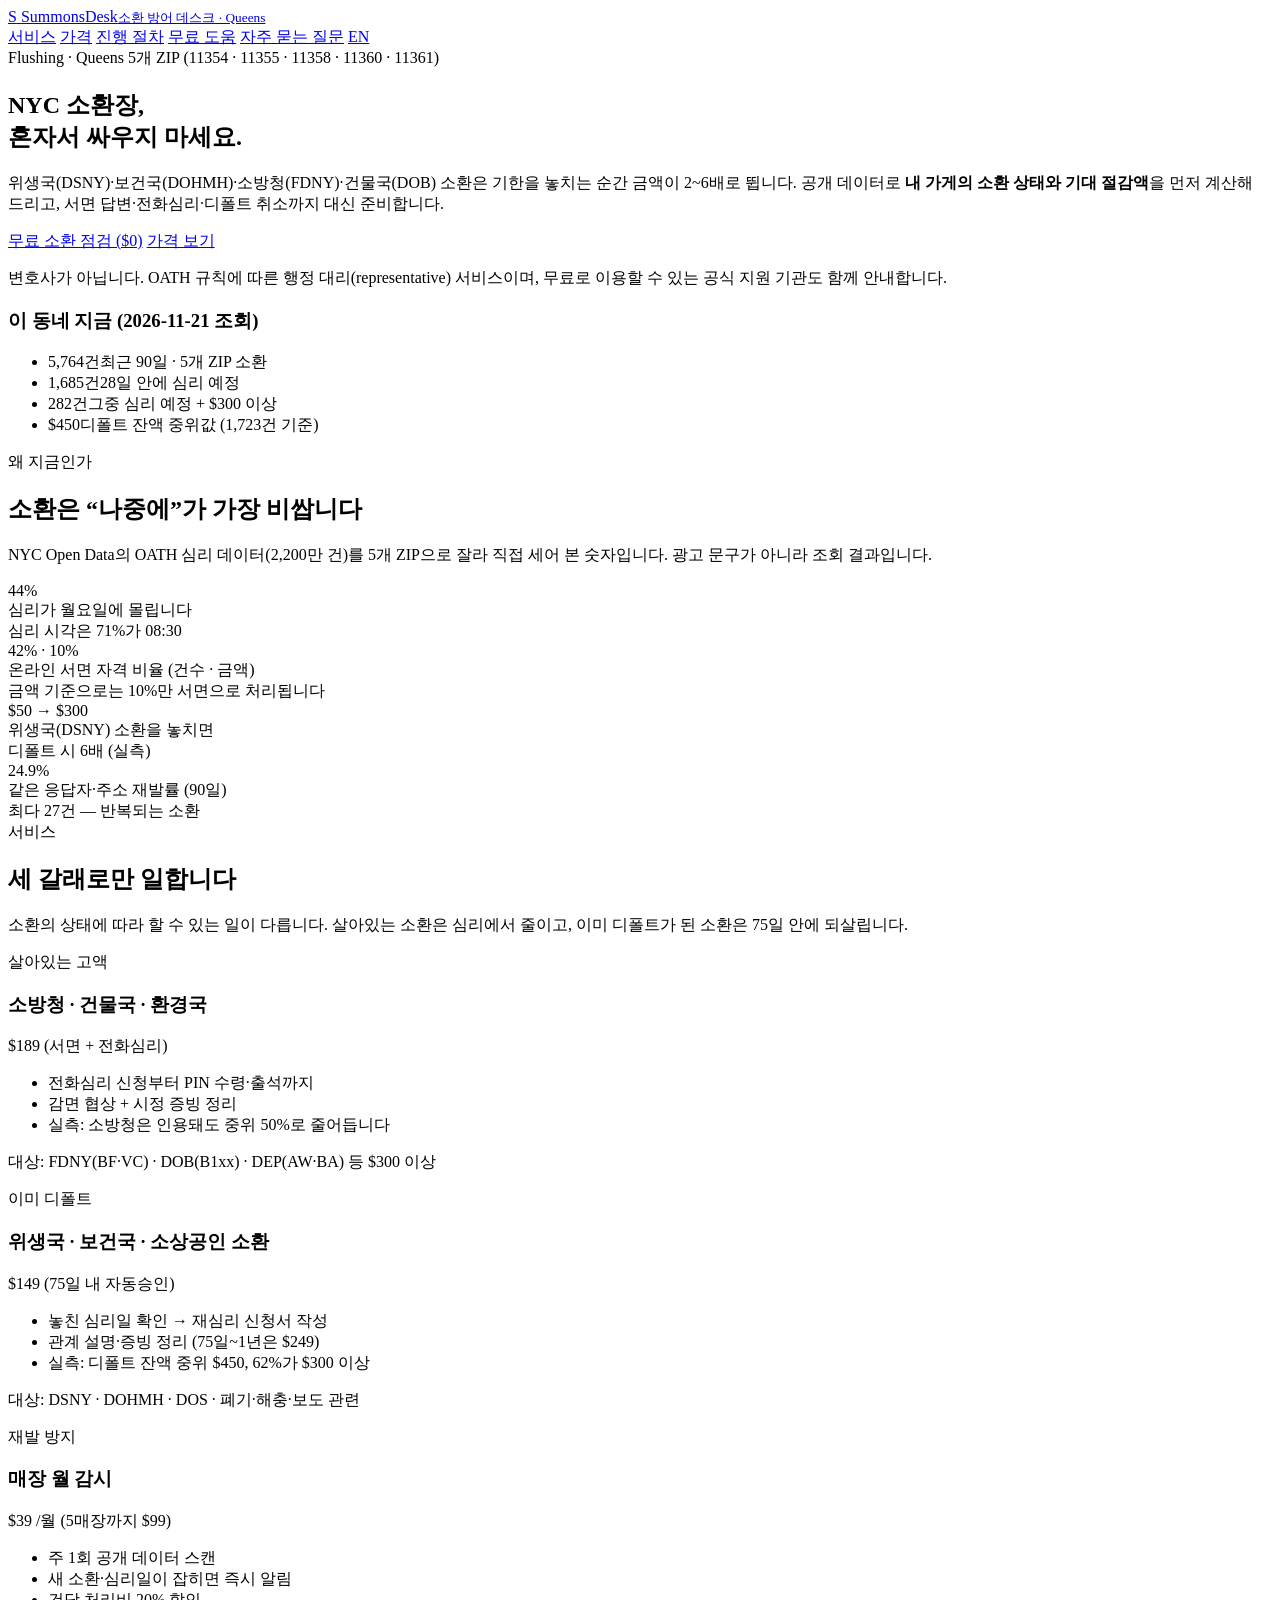
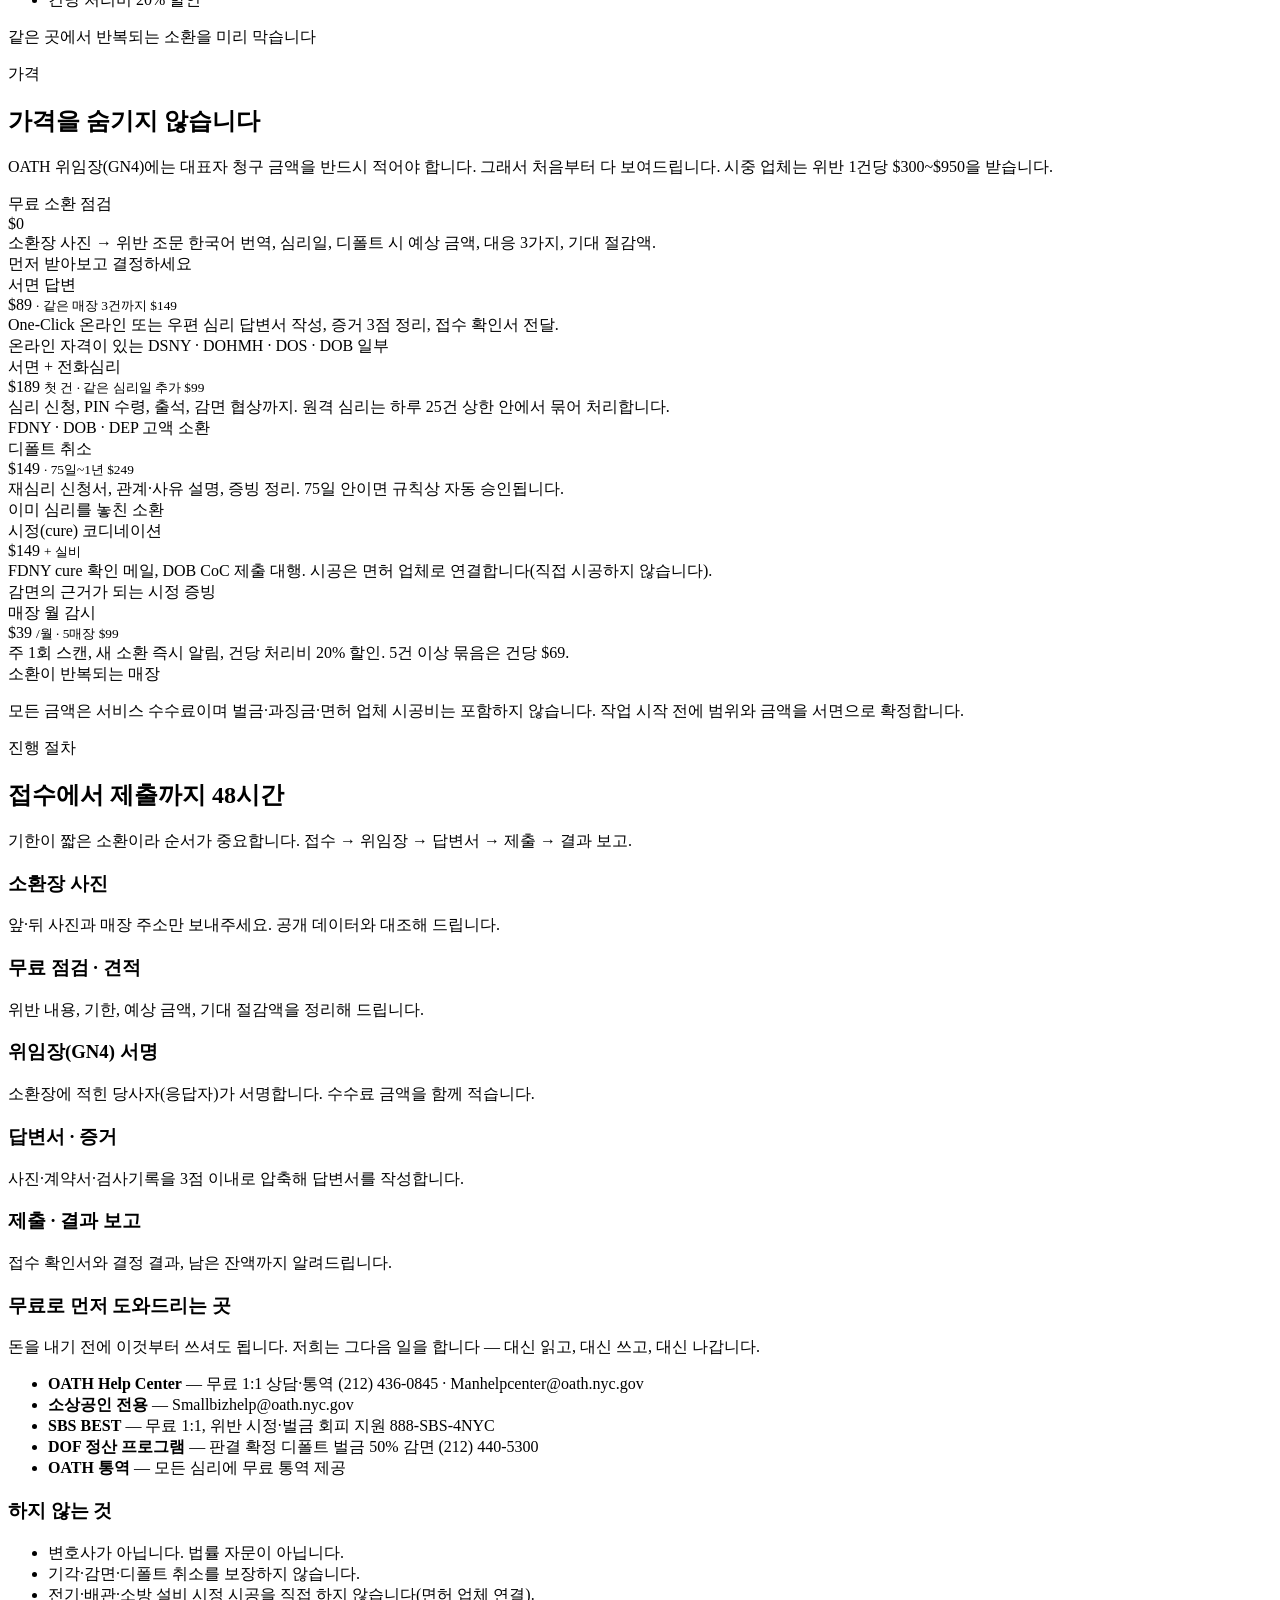
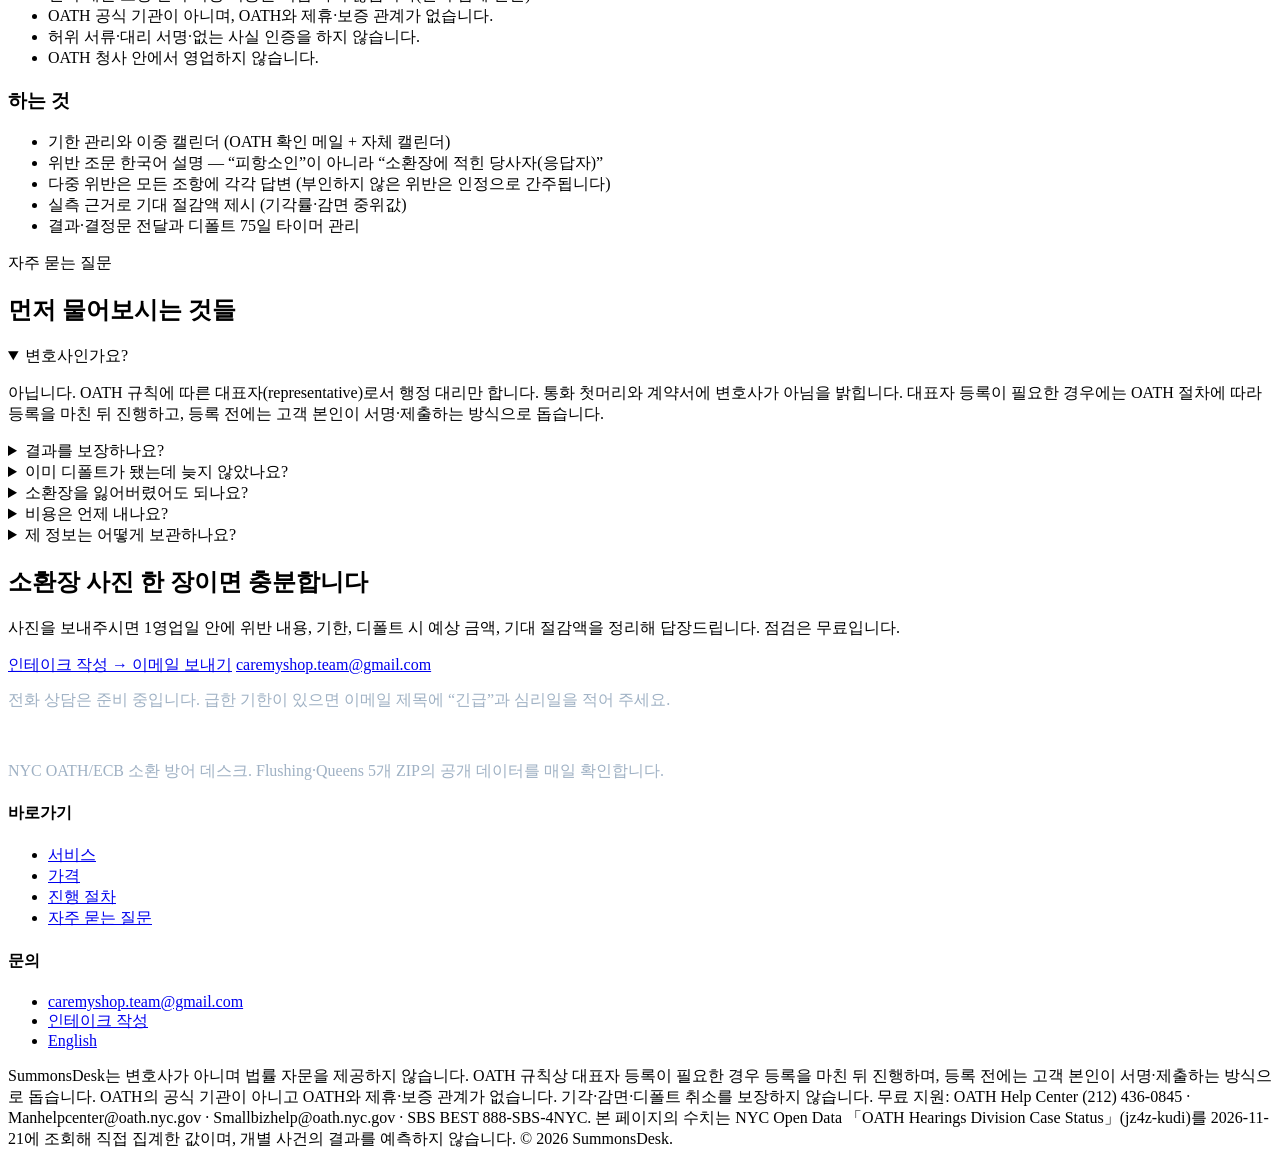
==== ko/index.html @ 901db774 "SummonsDesk MVP landing: KO/EN, pricing, legal notices, intake" ====
<!doctype html>
<html lang="ko">
<head>
<meta charset="utf-8">
<meta name="viewport" content="width=device-width, initial-scale=1">
<title>SummonsDesk — NYC 소환장 방어 데스크 | Flushing·Queens DSNY·DOHMH·FDNY·DOB</title>
<meta name="description" content="뉴욕시 OATH/ECB 소환(위생국·보건국·소방청·건물국)을 한국어로 정리해 드립니다. 공개 데이터로 기대 절감액을 먼저 계산하고, 서면 답변·전화심리·디폴트 취소를 대신 준비합니다. 변호사가 아닌 행정 대리 서비스입니다.">
<link rel="canonical" href="https://nydds.github.io/summonsdesk/ko/">
<link rel="alternate" hreflang="en" href="https://nydds.github.io/summonsdesk/">
<link rel="alternate" hreflang="ko" href="https://nydds.github.io/summonsdesk/ko/">
<meta property="og:title" content="SummonsDesk — NYC 소환장 방어 데스크">
<meta property="og:description" content="Flushing·Queens 5개 ZIP 실데이터로 소환 상태와 기대 절감액을 계산합니다. 서면 $89 · 전화심리 $189 · 디폴트 취소 $149.">
<meta property="og:type" content="website">
<meta property="og:url" content="https://nydds.github.io/summonsdesk/ko/">
<link rel="icon" href="data:image/svg+xml,<svg xmlns='http://www.w3.org/2000/svg' viewBox='0 0 32 32'><rect width='32' height='32' rx='8' fill='%230b1f3a'/><text x='16' y='22' font-family='sans-serif' font-size='15' font-weight='bold' fill='white' text-anchor='middle'>S</text></svg>">
<link rel="stylesheet" href="/summonsdesk/assets/site.css">
</head>
<body>

<header class="site-header">
  <div class="wrap nav">
    <a class="brand" href="/summonsdesk/ko/">
      <span class="mark">S</span>
      <span>SummonsDesk<small>소환 방어 데스크 · Queens</small></span>
    </a>
    <nav class="nav-links" aria-label="주요 메뉴">
      <a href="#service">서비스</a>
      <a href="#price">가격</a>
      <a href="#process">진행 절차</a>
      <a href="#free">무료 도움</a>
      <a href="#faq">자주 묻는 질문</a>
      <a class="lang" href="/summonsdesk/" hreflang="en" lang="en">EN</a>
    </nav>
  </div>
</header>

<main>

<section class="hero">
  <div class="wrap">
    <div>
      <span class="label"><span class="dot"></span>Flushing · Queens 5개 ZIP (11354 · 11355 · 11358 · 11360 · 11361)</span>
      <h1>NYC 소환장,<br>혼자서 싸우지 마세요.</h1>
      <p class="lede">위생국(DSNY)·보건국(DOHMH)·소방청(FDNY)·건물국(DOB) 소환은 기한을 놓치는 순간 금액이 2~6배로 뜁니다.
        공개 데이터로 <strong>내 가게의 소환 상태와 기대 절감액</strong>을 먼저 계산해 드리고,
        서면 답변·전화심리·디폴트 취소까지 대신 준비합니다.</p>
      <div class="hero-cta">
        <a class="btn btn-primary" href="/summonsdesk/ko/intake.html">무료 소환 점검 ($0)</a>
        <a class="btn btn-light" href="#price">가격 보기</a>
      </div>
      <p class="hero-note">변호사가 아닙니다. OATH 규칙에 따른 행정 대리(representative) 서비스이며, 무료로 이용할 수 있는 공식 지원 기관도 함께 안내합니다.</p>
    </div>
    <aside class="hero-card" aria-label="이 지역 실측 요약">
      <h3>이 동네 지금 (2026-11-21 조회)</h3>
      <ul>
        <li><span class="k">5,764건</span><span>최근 90일 · 5개 ZIP 소환</span></li>
        <li><span class="k">1,685건</span><span>28일 안에 심리 예정</span></li>
        <li><span class="k">282건</span><span>그중 심리 예정 + $300 이상</span></li>
        <li><span class="k">$450</span><span>디폴트 잔액 중위값 <span class="muted">(1,723건 기준)</span></span></li>
      </ul>
    </aside>
  </div>
</section>

<section>
  <div class="wrap">
    <div class="section-head">
      <span class="eyebrow">왜 지금인가</span>
      <h2>소환은 “나중에”가 가장 비쌉니다</h2>
      <p>NYC Open Data의 OATH 심리 데이터(2,200만 건)를 5개 ZIP으로 잘라 직접 세어 본 숫자입니다. 광고 문구가 아니라 조회 결과입니다.</p>
    </div>
    <div class="stats">
      <div class="stat">
        <div class="num">44%</div>
        <div class="lbl">심리가 월요일에 몰립니다</div>
        <div class="src">심리 시각은 71%가 08:30</div>
      </div>
      <div class="stat">
        <div class="num">42% · 10%</div>
        <div class="lbl">온라인 서면 자격 비율 (건수 · 금액)</div>
        <div class="src">금액 기준으로는 10%만 서면으로 처리됩니다</div>
      </div>
      <div class="stat">
        <div class="num">$50 → $300</div>
        <div class="lbl">위생국(DSNY) 소환을 놓치면</div>
        <div class="src">디폴트 시 6배 (실측)</div>
      </div>
      <div class="stat">
        <div class="num">24.9%</div>
        <div class="lbl">같은 응답자·주소 재발률 (90일)</div>
        <div class="src">최다 27건 — 반복되는 소환</div>
      </div>
    </div>
  </div>
</section>

<section id="service" style="background:var(--bg-soft)">
  <div class="wrap">
    <div class="section-head">
      <span class="eyebrow">서비스</span>
      <h2>세 갈래로만 일합니다</h2>
      <p>소환의 상태에 따라 할 수 있는 일이 다릅니다. 살아있는 소환은 심리에서 줄이고, 이미 디폴트가 된 소환은 75일 안에 되살립니다.</p>
    </div>
    <div class="grid g3">
      <article class="card">
        <span class="tag">살아있는 고액</span>
        <h3>소방청 · 건물국 · 환경국</h3>
        <div class="price">$189 <span class="small">(서면 + 전화심리)</span></div>
        <ul>
          <li>전화심리 신청부터 PIN 수령·출석까지</li>
          <li>감면 협상 + 시정 증빙 정리</li>
          <li>실측: 소방청은 인용돼도 중위 50%로 줄어듭니다</li>
        </ul>
        <p class="tiny">대상: FDNY(BF·VC) · DOB(B1xx) · DEP(AW·BA) 등 $300 이상</p>
      </article>
      <article class="card">
        <span class="tag">이미 디폴트</span>
        <h3>위생국 · 보건국 · 소상공인 소환</h3>
        <div class="price">$149 <span class="small">(75일 내 자동승인)</span></div>
        <ul>
          <li>놓친 심리일 확인 → 재심리 신청서 작성</li>
          <li>관계 설명·증빙 정리 (75일~1년은 $249)</li>
          <li>실측: 디폴트 잔액 중위 $450, 62%가 $300 이상</li>
        </ul>
        <p class="tiny">대상: DSNY · DOHMH · DOS · 폐기·해충·보도 관련</p>
      </article>
      <article class="card">
        <span class="tag">재발 방지</span>
        <h3>매장 월 감시</h3>
        <div class="price">$39 <span class="small">/월 (5매장까지 $99)</span></div>
        <ul>
          <li>주 1회 공개 데이터 스캔</li>
          <li>새 소환·심리일이 잡히면 즉시 알림</li>
          <li>건당 처리비 20% 할인</li>
        </ul>
        <p class="tiny">같은 곳에서 반복되는 소환을 미리 막습니다</p>
      </article>
    </div>
  </div>
</section>

<section id="price">
  <div class="wrap">
    <div class="section-head">
      <span class="eyebrow">가격</span>
      <h2>가격을 숨기지 않습니다</h2>
      <p>OATH 위임장(GN4)에는 대표자 청구 금액을 반드시 적어야 합니다. 그래서 처음부터 다 보여드립니다.
        시중 업체는 위반 1건당 $300~$950을 받습니다.</p>
    </div>
    <div class="price-grid">
      <div class="price-card">
        <div class="name">무료 소환 점검</div>
        <div class="amount">$0</div>
        <div class="desc">소환장 사진 → 위반 조문 한국어 번역, 심리일, 디폴트 시 예상 금액, 대응 3가지, 기대 절감액.</div>
        <div class="fit">먼저 받아보고 결정하세요</div>
      </div>
      <div class="price-card">
        <div class="name">서면 답변</div>
        <div class="amount">$89 <small>· 같은 매장 3건까지 $149</small></div>
        <div class="desc">One-Click 온라인 또는 우편 심리 답변서 작성, 증거 3점 정리, 접수 확인서 전달.</div>
        <div class="fit">온라인 자격이 있는 DSNY · DOHMH · DOS · DOB 일부</div>
      </div>
      <div class="price-card featured">
        <div class="name">서면 + 전화심리</div>
        <div class="amount">$189 <small>첫 건 · 같은 심리일 추가 $99</small></div>
        <div class="desc">심리 신청, PIN 수령, 출석, 감면 협상까지. 원격 심리는 하루 25건 상한 안에서 묶어 처리합니다.</div>
        <div class="fit">FDNY · DOB · DEP 고액 소환</div>
      </div>
      <div class="price-card">
        <div class="name">디폴트 취소</div>
        <div class="amount">$149 <small>· 75일~1년 $249</small></div>
        <div class="desc">재심리 신청서, 관계·사유 설명, 증빙 정리. 75일 안이면 규칙상 자동 승인됩니다.</div>
        <div class="fit">이미 심리를 놓친 소환</div>
      </div>
      <div class="price-card">
        <div class="name">시정(cure) 코디네이션</div>
        <div class="amount">$149 <small>+ 실비</small></div>
        <div class="desc">FDNY cure 확인 메일, DOB CoC 제출 대행. 시공은 면허 업체로 연결합니다(직접 시공하지 않습니다).</div>
        <div class="fit">감면의 근거가 되는 시정 증빙</div>
      </div>
      <div class="price-card">
        <div class="name">매장 월 감시</div>
        <div class="amount">$39 <small>/월 · 5매장 $99</small></div>
        <div class="desc">주 1회 스캔, 새 소환 즉시 알림, 건당 처리비 20% 할인. 5건 이상 묶음은 건당 $69.</div>
        <div class="fit">소환이 반복되는 매장</div>
      </div>
    </div>
    <p class="tiny" style="margin-top:16px">모든 금액은 서비스 수수료이며 벌금·과징금·면허 업체 시공비는 포함하지 않습니다. 작업 시작 전에 범위와 금액을 서면으로 확정합니다.</p>
  </div>
</section>

<section id="process" style="background:var(--bg-soft)">
  <div class="wrap">
    <div class="section-head">
      <span class="eyebrow">진행 절차</span>
      <h2>접수에서 제출까지 48시간</h2>
      <p>기한이 짧은 소환이라 순서가 중요합니다. 접수 → 위임장 → 답변서 → 제출 → 결과 보고.</p>
    </div>
    <div class="steps">
      <div class="step">
        <h3>소환장 사진</h3>
        <p>앞·뒤 사진과 매장 주소만 보내주세요. 공개 데이터와 대조해 드립니다.</p>
      </div>
      <div class="step">
        <h3>무료 점검 · 견적</h3>
        <p>위반 내용, 기한, 예상 금액, 기대 절감액을 정리해 드립니다.</p>
      </div>
      <div class="step">
        <h3>위임장(GN4) 서명</h3>
        <p>소환장에 적힌 당사자(응답자)가 서명합니다. 수수료 금액을 함께 적습니다.</p>
      </div>
      <div class="step">
        <h3>답변서 · 증거</h3>
        <p>사진·계약서·검사기록을 3점 이내로 압축해 답변서를 작성합니다.</p>
      </div>
      <div class="step">
        <h3>제출 · 결과 보고</h3>
        <p>접수 확인서와 결정 결과, 남은 잔액까지 알려드립니다.</p>
      </div>
    </div>
  </div>
</section>

<section id="free">
  <div class="wrap">
    <div class="grid g2">
      <div class="notice free">
        <h3>무료로 먼저 도와드리는 곳</h3>
        <p class="small">돈을 내기 전에 이것부터 쓰셔도 됩니다. 저희는 그다음 일을 합니다 — 대신 읽고, 대신 쓰고, 대신 나갑니다.</p>
        <ul>
          <li><strong>OATH Help Center</strong> — 무료 1:1 상담·통역 (212) 436-0845 · Manhelpcenter@oath.nyc.gov</li>
          <li><strong>소상공인 전용</strong> — Smallbizhelp@oath.nyc.gov</li>
          <li><strong>SBS BEST</strong> — 무료 1:1, 위반 시정·벌금 회피 지원 888-SBS-4NYC</li>
          <li><strong>DOF 정산 프로그램</strong> — 판결 확정 디폴트 벌금 50% 감면 (212) 440-5300</li>
          <li><strong>OATH 통역</strong> — 모든 심리에 무료 통역 제공</li>
        </ul>
      </div>
      <div class="notice warn">
        <h3>하지 않는 것</h3>
        <ul class="checklist no">
          <li>변호사가 아닙니다. 법률 자문이 아닙니다.</li>
          <li>기각·감면·디폴트 취소를 보장하지 않습니다.</li>
          <li>전기·배관·소방 설비 시정 시공을 직접 하지 않습니다(면허 업체 연결).</li>
          <li>OATH 공식 기관이 아니며, OATH와 제휴·보증 관계가 없습니다.</li>
          <li>허위 서류·대리 서명·없는 사실 인증을 하지 않습니다.</li>
          <li>OATH 청사 안에서 영업하지 않습니다.</li>
        </ul>
      </div>
    </div>
    <div class="notice" style="margin-top:16px">
      <h3>하는 것</h3>
      <ul class="checklist yes">
        <li>기한 관리와 이중 캘린더 (OATH 확인 메일 + 자체 캘린더)</li>
        <li>위반 조문 한국어 설명 — “피항소인”이 아니라 “소환장에 적힌 당사자(응답자)”</li>
        <li>다중 위반은 모든 조항에 각각 답변 (부인하지 않은 위반은 인정으로 간주됩니다)</li>
        <li>실측 근거로 기대 절감액 제시 (기각률·감면 중위값)</li>
        <li>결과·결정문 전달과 디폴트 75일 타이머 관리</li>
      </ul>
    </div>
  </div>
</section>

<section id="faq" style="background:var(--bg-soft)">
  <div class="wrap">
    <div class="section-head">
      <span class="eyebrow">자주 묻는 질문</span>
      <h2>먼저 물어보시는 것들</h2>
    </div>
    <details open>
      <summary>변호사인가요?</summary>
      <p>아닙니다. OATH 규칙에 따른 대표자(representative)로서 행정 대리만 합니다. 통화 첫머리와 계약서에 변호사가 아님을 밝힙니다. 대표자 등록이 필요한 경우에는 OATH 절차에 따라 등록을 마친 뒤 진행하고, 등록 전에는 고객 본인이 서명·제출하는 방식으로 돕습니다.</p>
    </details>
    <details>
      <summary>결과를 보장하나요?</summary>
      <p>보장하지 않습니다. 대신 코드별 실측 기각률과 감면 중위값을 숫자로 보여드립니다. 예: 소방청 BF05는 2026년 결심 건 중 기각 1.0%, 인용 시 중위 부과액이 소환액의 50%였습니다. “무조건 취소”라고 말하는 곳은 피하시는 게 좋습니다.</p>
    </details>
    <details>
      <summary>이미 디폴트가 됐는데 늦지 않았나요?</summary>
      <p>디폴트 결정 통지일로부터 75일 안에 첫 재심리를 신청하면 규칙상 자동 승인됩니다. 75일이 지나도 1년 이내라면 합리적 사유와 증빙으로 신청할 수 있습니다. 1년이 넘으면 예외적 사유만 인정됩니다.</p>
    </details>
    <details>
      <summary>소환장을 잃어버렸어도 되나요?</summary>
      <p>주소와 상호만으로 공개 데이터에서 소환을 찾을 수 있습니다. 다만 금액·심리일은 원본과 대조해야 하므로, 소환장 사진을 구하는 것이 가장 정확합니다.</p>
    </details>
    <details>
      <summary>비용은 언제 내나요?</summary>
      <p>무료 점검 후 견적을 확정하고, 작업을 시작하기 전에 범위와 금액을 서면으로 합의합니다. 결제는 Zelle 또는 현금이며, 벌금 자체는 시티페이(CityPay) 등 공식 채널로 납부하시면 됩니다.</p>
    </details>
    <details>
      <summary>제 정보는 어떻게 보관하나요?</summary>
      <p>소환번호·응답자명·주소·사진만 받습니다. SSN·생년월일·계좌번호는 요구하지 않습니다. 사진은 케이스 폴더에 보관하고 3년 뒤 파기합니다. 다른 고객 사례에 쓸 때는 상호·주소·번호를 모두 가립니다.</p>
    </details>
  </div>
</section>

<section id="contact">
  <div class="wrap">
    <div class="cta-band">
      <h2>소환장 사진 한 장이면 충분합니다</h2>
      <p>사진을 보내주시면 1영업일 안에 위반 내용, 기한, 디폴트 시 예상 금액, 기대 절감액을 정리해 답장드립니다. 점검은 무료입니다.</p>
      <div class="hero-cta">
        <a class="btn btn-primary" href="/summonsdesk/ko/intake.html">인테이크 작성 → 이메일 보내기</a>
        <a class="btn btn-light" href="mailto:caremyshop.team@gmail.com?subject=SummonsDesk%20%EB%AC%B4%EB%A3%8C%20%EC%86%8C%ED%99%98%20%EC%A0%90%EA%B2%80%20%EC%9A%94%EC%B2%AD">caremyshop.team@gmail.com</a>
      </div>
      <p class="tiny" style="color:#9fb1c4;margin-top:14px">전화 상담은 준비 중입니다. 급한 기한이 있으면 이메일 제목에 “긴급”과 심리일을 적어 주세요.</p>
    </div>
  </div>
</section>

</main>

<footer>
  <div class="wrap">
    <div class="foot-grid">
      <div>
        <div class="brand" style="color:#fff;margin-bottom:10px"><span class="mark">S</span><span>SummonsDesk</span></div>
        <p class="tiny" style="color:#9fb1c4">NYC OATH/ECB 소환 방어 데스크. Flushing·Queens 5개 ZIP의 공개 데이터를 매일 확인합니다.</p>
      </div>
      <div>
        <h4>바로가기</h4>
        <ul>
          <li><a href="#service">서비스</a></li>
          <li><a href="#price">가격</a></li>
          <li><a href="#process">진행 절차</a></li>
          <li><a href="#faq">자주 묻는 질문</a></li>
        </ul>
      </div>
      <div>
        <h4>문의</h4>
        <ul>
          <li><a href="mailto:caremyshop.team@gmail.com">caremyshop.team@gmail.com</a></li>
          <li><a href="/summonsdesk/ko/intake.html">인테이크 작성</a></li>
          <li><a href="/summonsdesk/" lang="en">English</a></li>
        </ul>
      </div>
    </div>
    <div class="foot-legal">
      SummonsDesk는 변호사가 아니며 법률 자문을 제공하지 않습니다. OATH 규칙상 대표자 등록이 필요한 경우 등록을 마친 뒤 진행하며, 등록 전에는 고객 본인이 서명·제출하는 방식으로 돕습니다.
      OATH의 공식 기관이 아니고 OATH와 제휴·보증 관계가 없습니다. 기각·감면·디폴트 취소를 보장하지 않습니다.
      무료 지원: OATH Help Center (212) 436-0845 · Manhelpcenter@oath.nyc.gov · Smallbizhelp@oath.nyc.gov · SBS BEST 888-SBS-4NYC.
      본 페이지의 수치는 NYC Open Data 「OATH Hearings Division Case Status」(jz4z-kudi)를 2026-11-21에 조회해 직접 집계한 값이며, 개별 사건의 결과를 예측하지 않습니다.
      © 2026 SummonsDesk.
    </div>
  </div>
</footer>

</body>
</html>
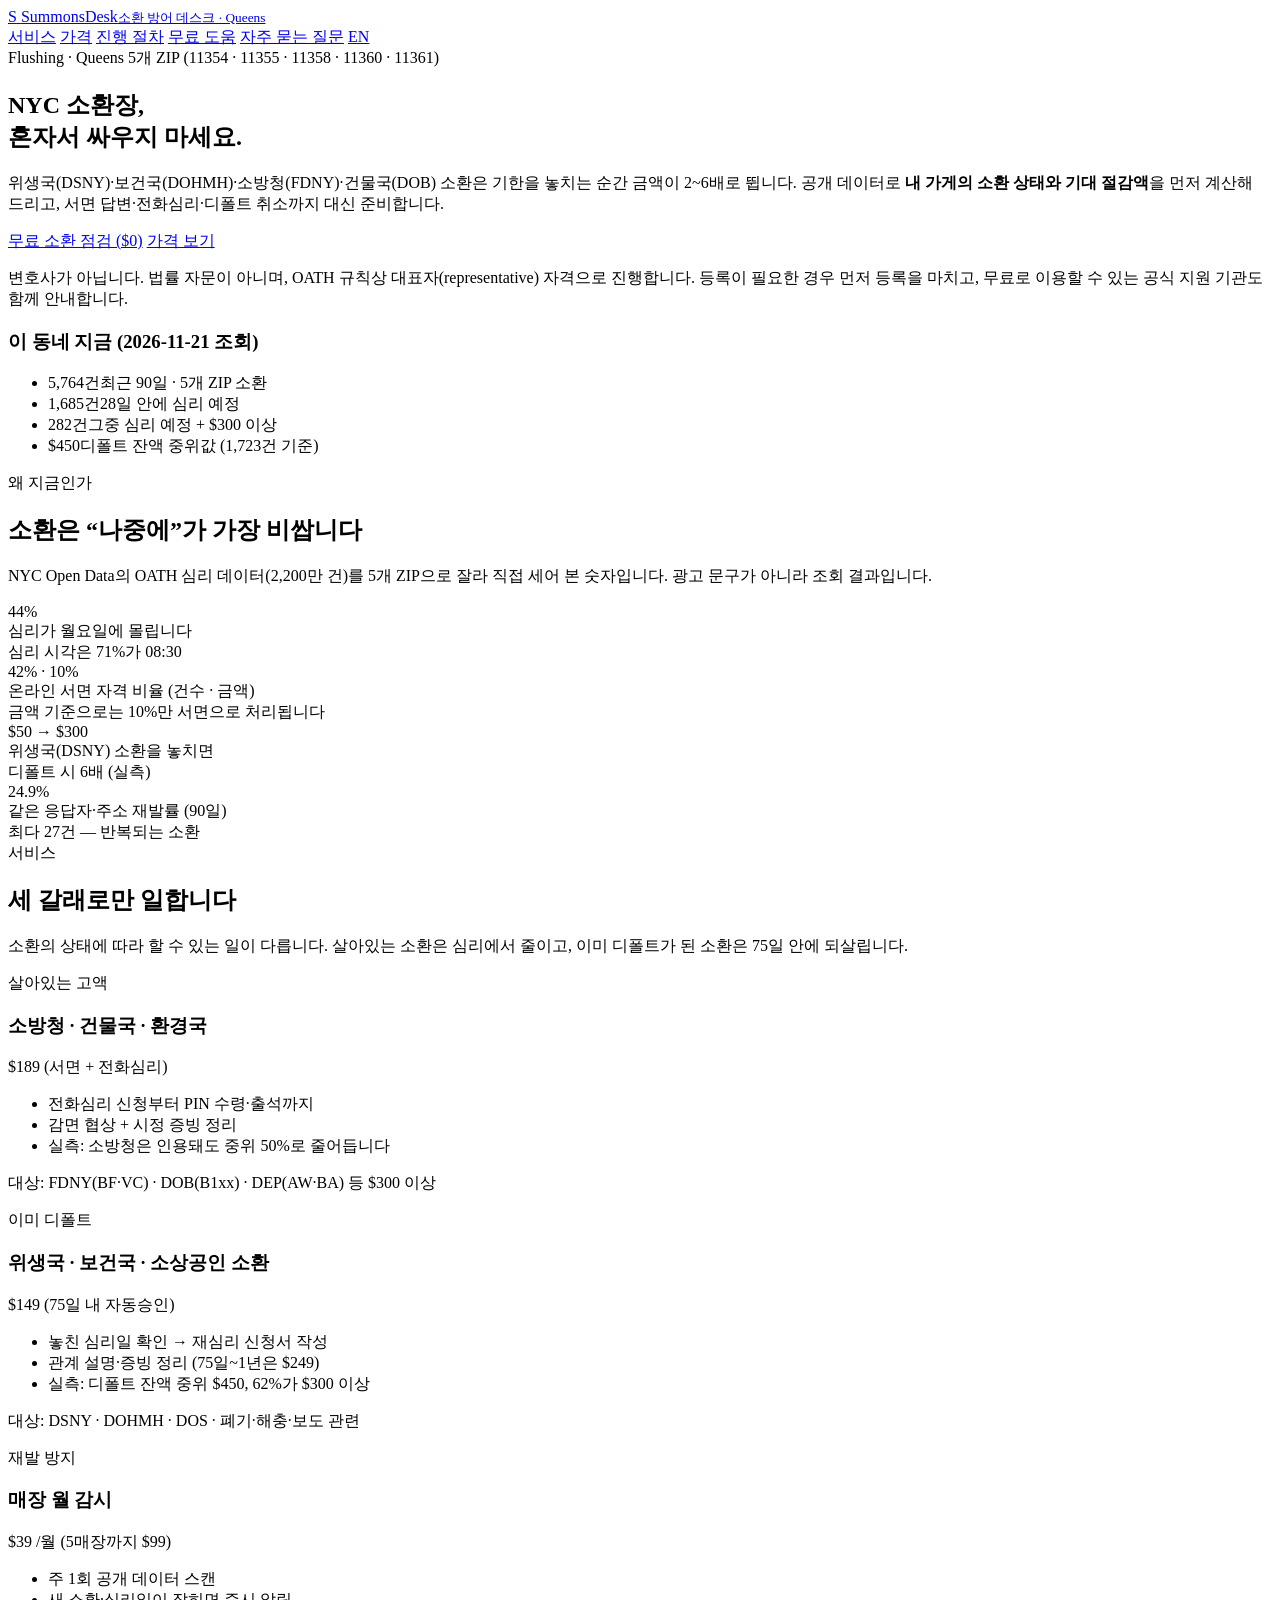
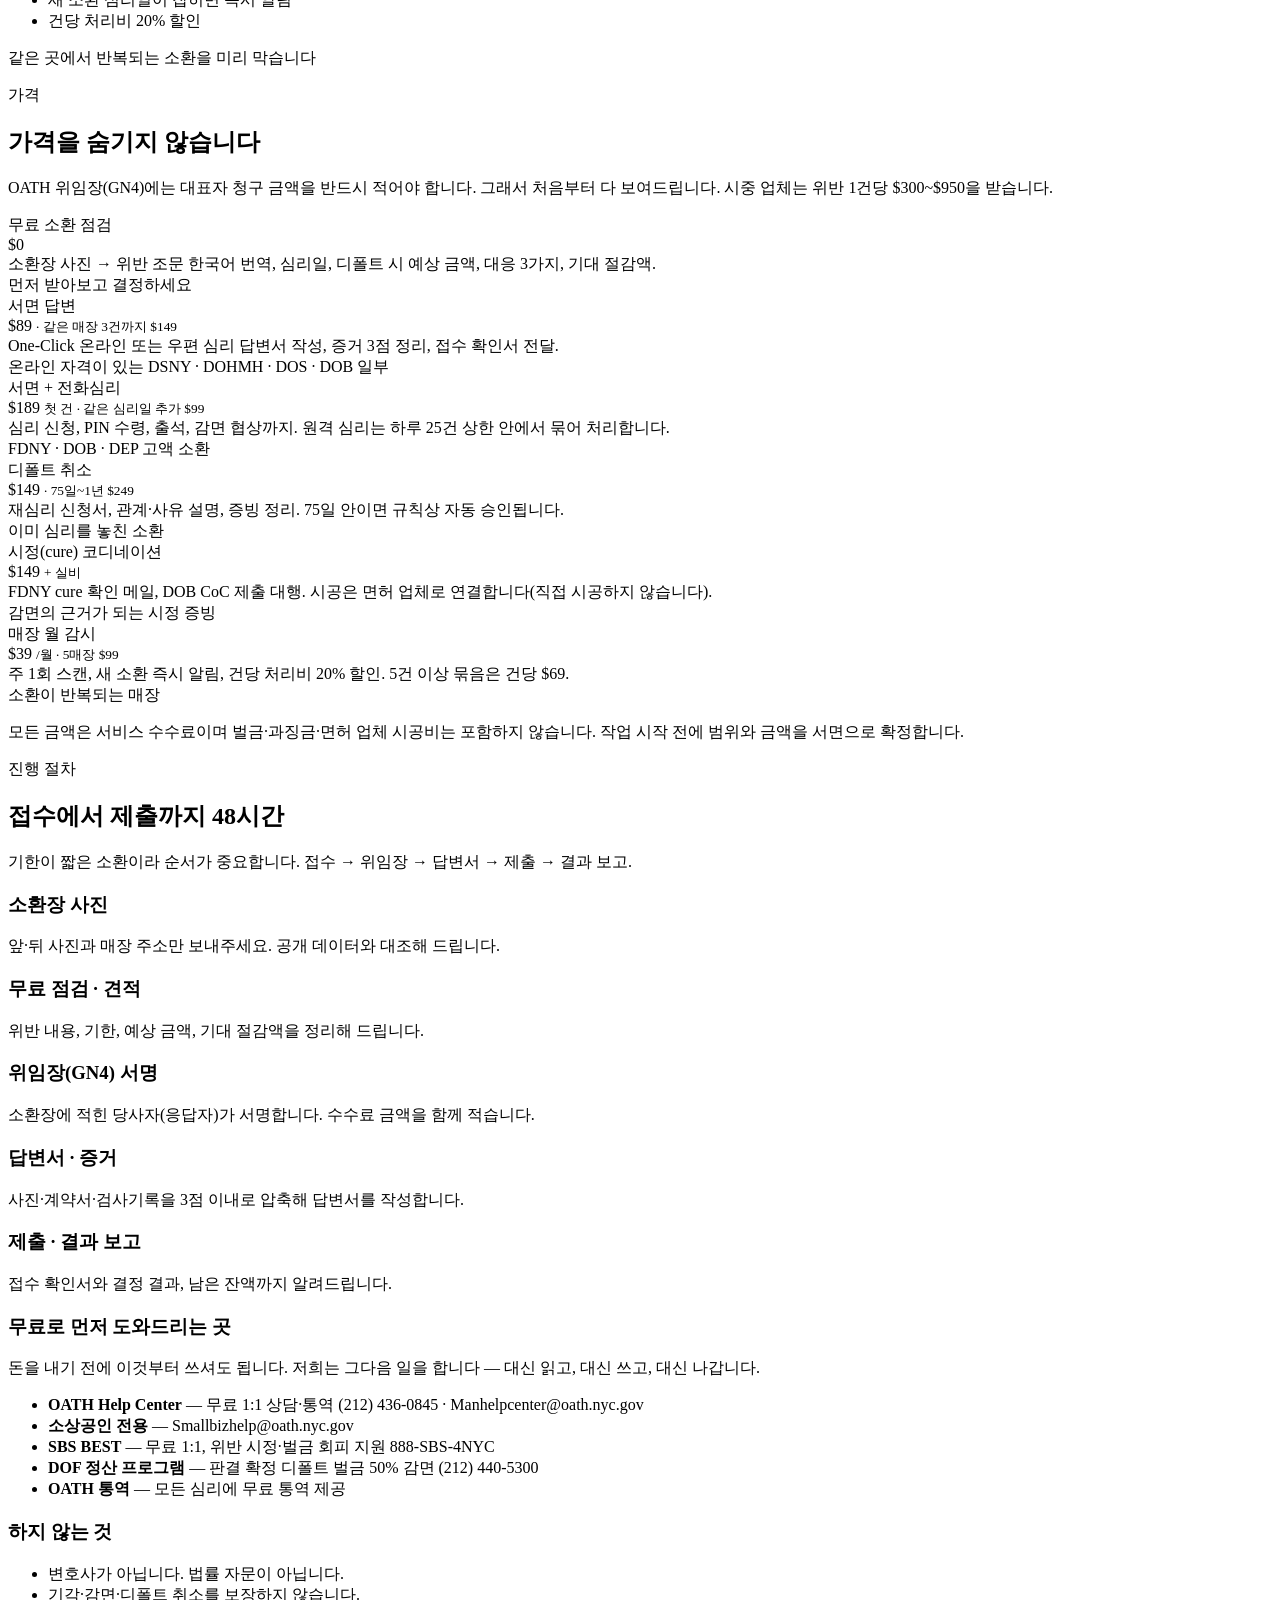
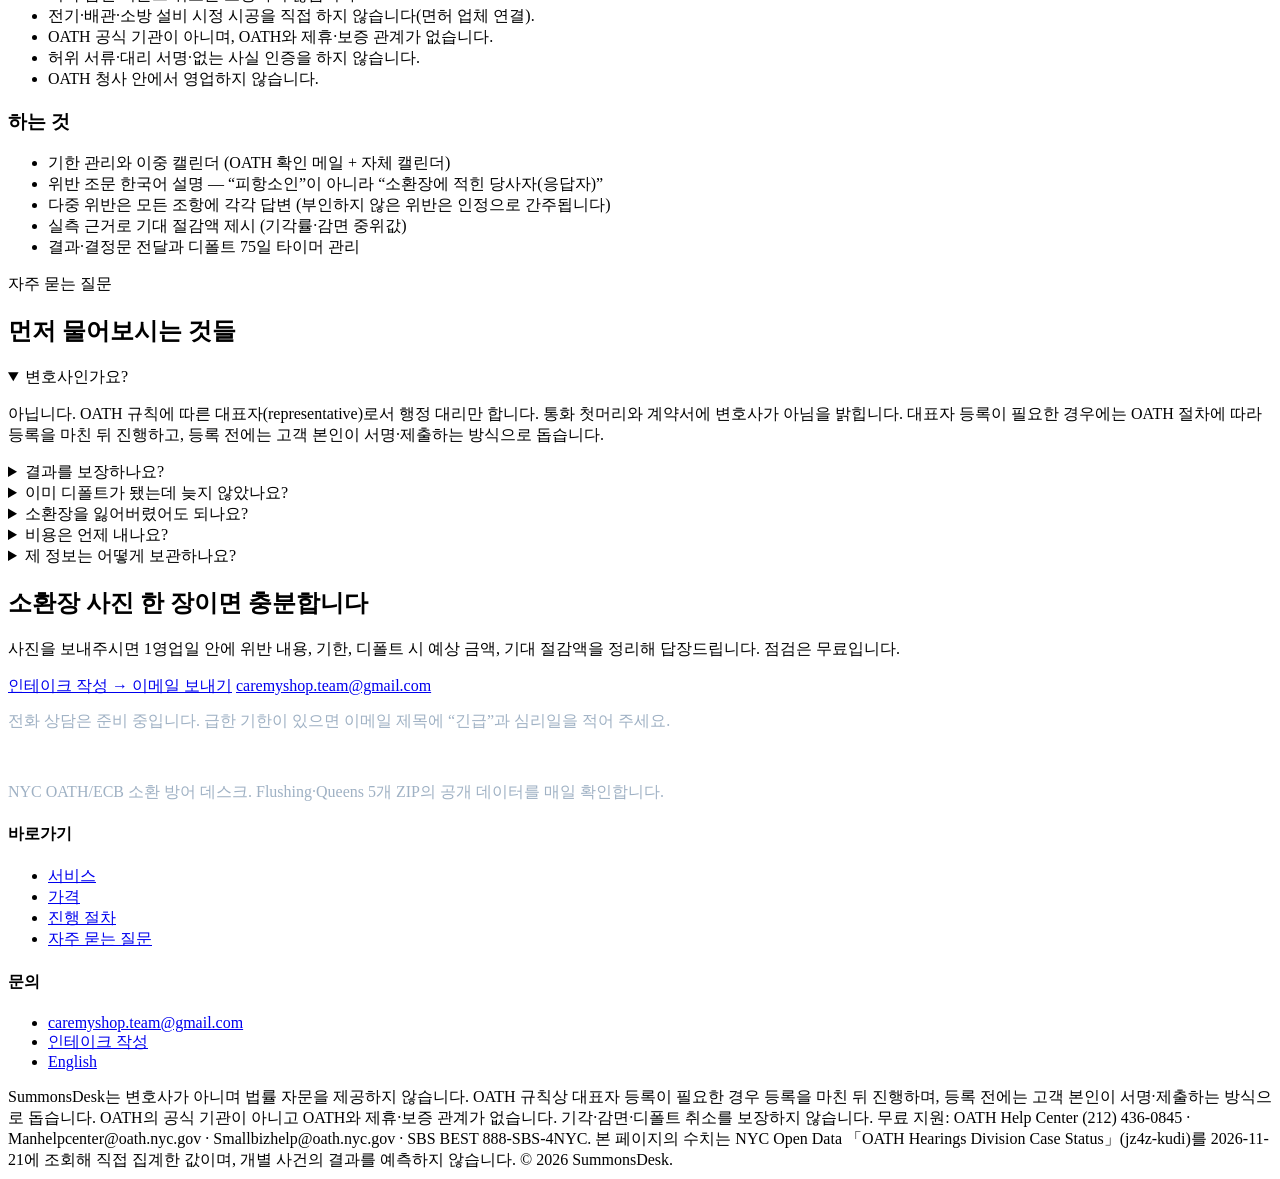
==== commit 03e3d4e6: "clarify representative registration wording" ====
--- a/ko/index.html
+++ b/ko/index.html
@@ -48,7 +48,7 @@
         <a class="btn btn-primary" href="/summonsdesk/ko/intake.html">무료 소환 점검 ($0)</a>
         <a class="btn btn-light" href="#price">가격 보기</a>
       </div>
-      <p class="hero-note">변호사가 아닙니다. OATH 규칙에 따른 행정 대리(representative) 서비스이며, 무료로 이용할 수 있는 공식 지원 기관도 함께 안내합니다.</p>
+      <p class="hero-note">변호사가 아닙니다. 법률 자문이 아니며, OATH 규칙상 대표자(representative) 자격으로 진행합니다. 등록이 필요한 경우 먼저 등록을 마치고, 무료로 이용할 수 있는 공식 지원 기관도 함께 안내합니다.</p>
     </div>
     <aside class="hero-card" aria-label="이 지역 실측 요약">
       <h3>이 동네 지금 (2026-11-21 조회)</h3>
